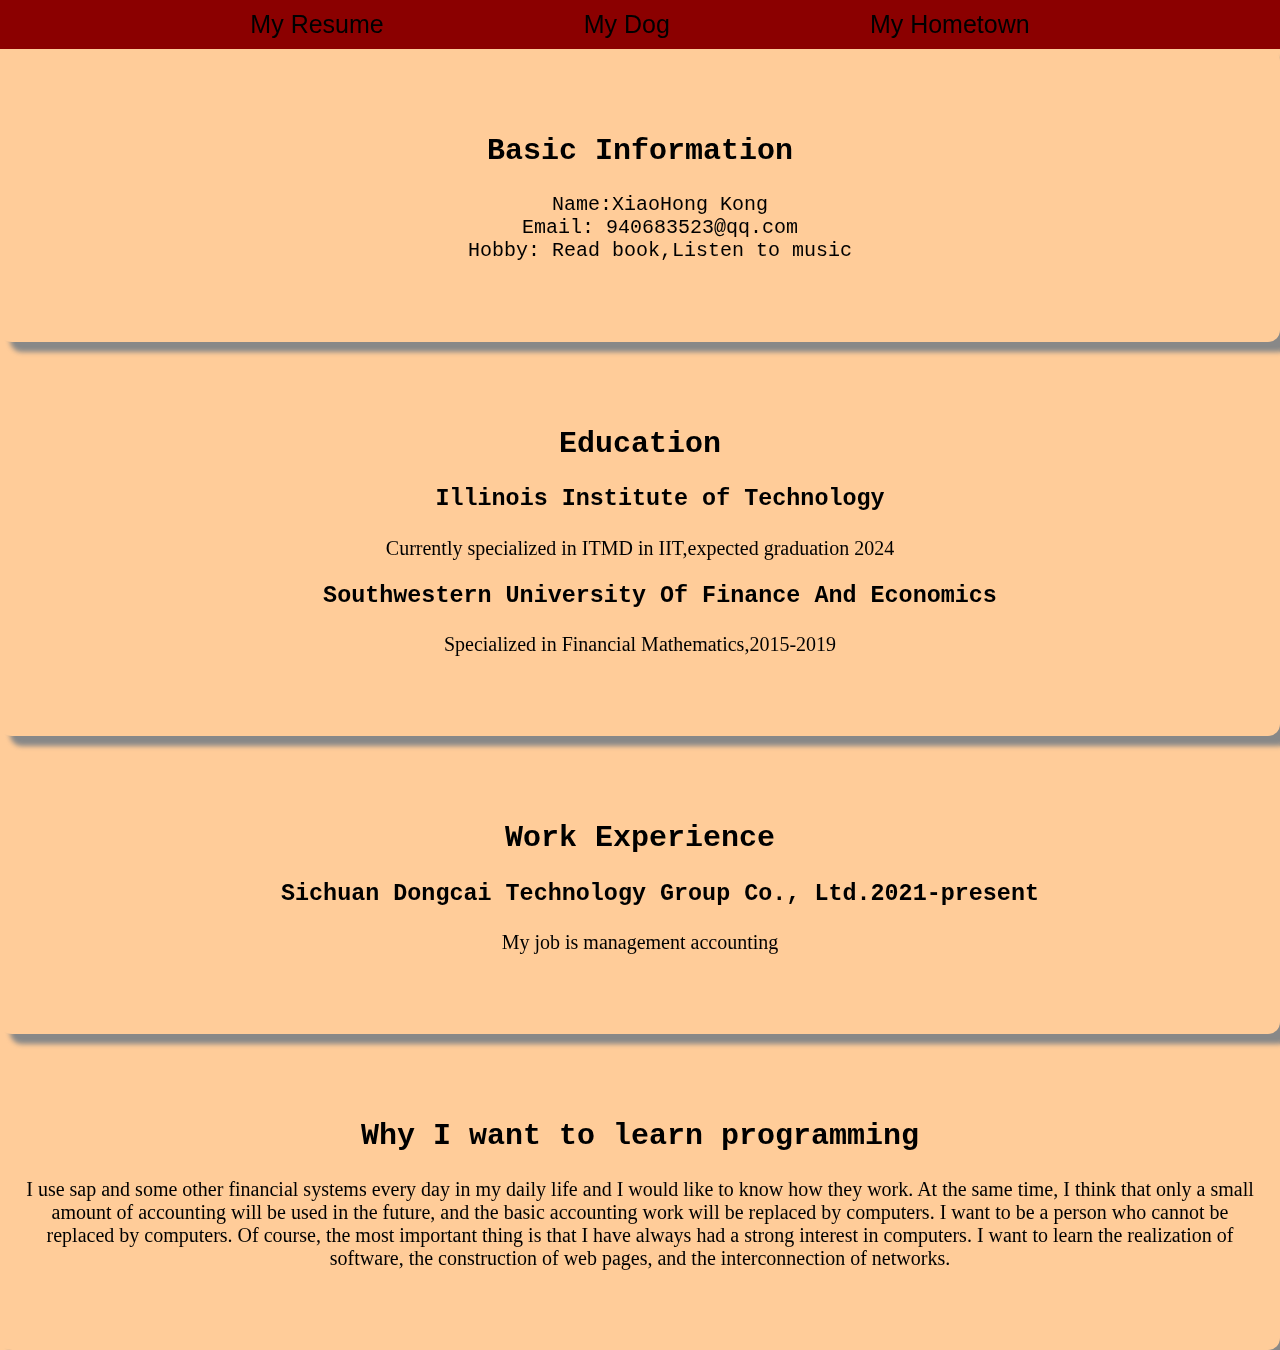
==== index.html @ 5dd6413e "project3" ====
<!DOCTYPE html>
<html lang="en">
<head>
  <meta charset="utf-8">
  <title>My Resume</title>
  <link rel="stylesheet" type="text/css" href="css/normalize.css">
  <link rel="stylesheet" type="text/css" href="css/style.css">
</head>

<body>
  <nav id="navbar">
    <ul class="demo">
      <li><a href="index.html">My Resume</a></li>
      <li><a href="delta.html">My Dog</a></li>
      <li><a href="hometown.html">My Hometown</a></li>
    </ul>
  </nav>
  <section class="section">
    <h2>Basic Information</h2>
      <ul class="demo">
        <li>Name:XiaoHong Kong</li>
        <li>Email: 940683523&#64;qq.com</li>
        <li>Hobby: Read book,Listen to music</li>
      </ul>
  </section>

  <section class="section">
    <h2>Education</h2>
      <ul class="demo"><li>
        <h3>Illinois Institute of Technology</h3>
      </li></ul>    
	<p> Currently specialized in ITMD in IIT,expected graduation 2024 </p>
      <ul class="demo"><li>
	<h3>Southwestern University Of Finance And Economics</h3>
      </li></ul> 
  	<p>Specialized in Financial Mathematics,2015-2019</p>
  </section>

  <section class="section">
    <h2>Work Experience</h2>
      <ul class="demo"><li>
        <h3>Sichuan Dongcai Technology Group Co., Ltd.2021-present</h3>
      </li></ul> 
	<p>My job is management accounting</p>
  </section>

  <section class="section">
    <h2>Why I want to learn programming</h2>
    <p>I use sap and some other financial systems every day in my daily life and I would like to know how they work. At the same time, I think that only a small amount of accounting will be used in the future, and the basic accounting work will be replaced by computers. I want to be a person who cannot be replaced by computers. Of course, the most important thing is that I have always had a strong interest in computers. I want to learn the realization of software, the construction of web pages, and the interconnection of networks.</p>	
  </section>	
		
</body>
</html>
---- css/style.css ----
body
  {
  font-family: 'Courier New', Courier, monospace;
  font-size:20px;
  font-weight: normal;
  font-style: normal;
  text-align: center;
  background-color: #FFCC99;
  }

#navbar {
  background-color: #8B0000;
  overflow:auto;
  font-family: 'Montserrat', sans-serif;
  font-size: 25px;
  width: 100%;
}

#navbar ul{
  list-style-type: none;
  float: left;
  position:relative;
  margin: 0em;
  padding: 0em;
  left: 50%;
}

#navbar li {
  float:left;
  position: relative;
  right:50%;
  width: auto;
  list-style-type: none;
}

#navbar li a{
  display: block;
  padding: 10px 100px;
  color: black;
  text-decoration: none;
}

#navbar li a:hover {
  background-color:#FFCC99;
}

.section {
  box-shadow: 10px 10px 5px #888888;
  border-radius: 12px;
  padding:60px 20px;
}

.section1 {
  box-shadow: 10px 10px 5px #888888; 
  border-radius: 12px;
  padding:0px 0px;
  background-color: #A52A2A;
}

p {
  font-family: 'Times New Roman', Times, serif;
  font-size: 1em;
}

.delta1
  { 
    width: 350px;
    border-style:outset;
  }

.delta2
  { 
    width: 350px;
    border-style:outset;
  }

.delta3
  { 
    width: 350px;
    border-style:outset;
  }

.delta4
  { 
    width: 350px;
    border-style:outset;
  }

ul.demo {
  list-style-type: none;
}
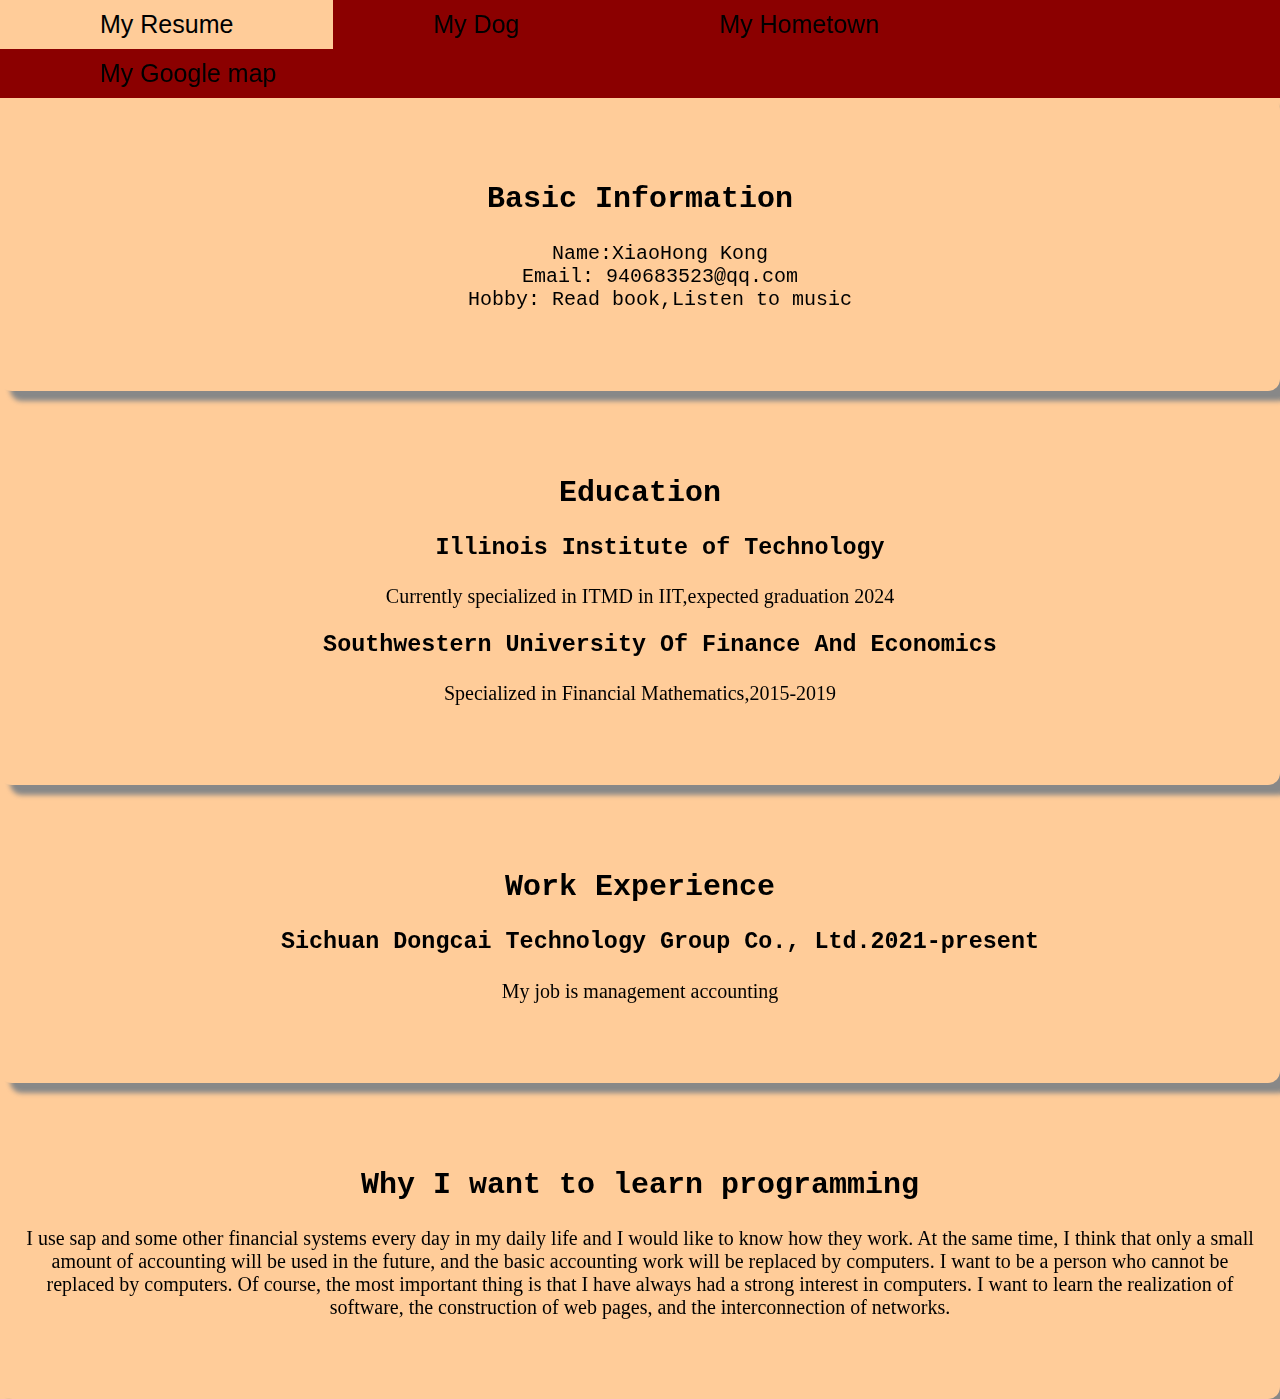
==== commit 93091f3f: "1" ====
--- a/index.html
+++ b/index.html
@@ -13,6 +13,7 @@
       <li><a href="index.html">My Resume</a></li>
       <li><a href="delta.html">My Dog</a></li>
       <li><a href="hometown.html">My Hometown</a></li>
+      <li><a href="googlemap.html">My Google map</a></li>
     </ul>
   </nav>
   <section class="section">
--- a/css/style.css
+++ b/css/style.css
@@ -89,3 +89,9 @@
 ul.demo {
   list-style-type: none;
 }
+
+#googlemap
+  {
+    width:100%;
+    height:100%;
+  }
